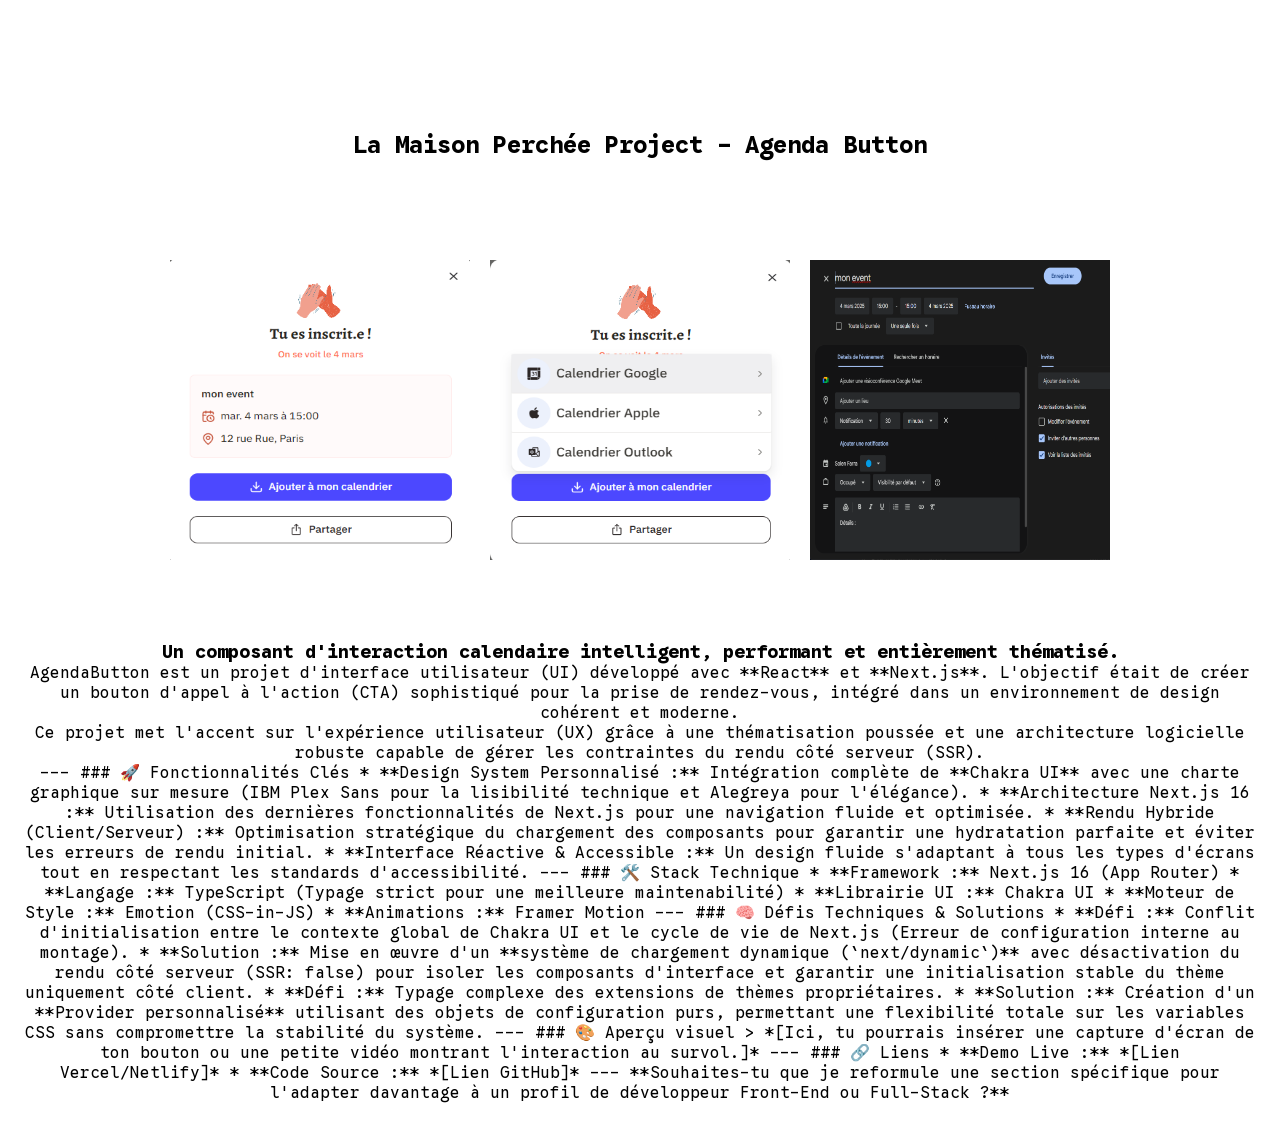
==== docs/portefolio_mon-premier-site.html @ 7d2d6cd6 "maj" ====
<!DOCTYPE html>
<html lang="en">
<head>
    <meta charset="UTF-8">
    <meta name="viewport" content="width=device-width, initial-scale=1.0">
    <title>Portefolio</title>
    <link rel="stylesheet" href="mon-premier-site-style.css">
</head>
<body class="port-body">
    <section class="port-section1">
            <h1 class="port-h1">La Maison Perchée Project - Agenda Button</h1>
    </section>
    <section class="port-section">
            <div class="port-image">
                <img src="img/screen_agendabutton1.png" >
                <img src="img/screen_agendabutton2.png">
                <img src="img/screen_agendabutton3.png">
            </div> 
            <div>

<h3><strong>Un composant d'interaction calendaire intelligent, performant et entièrement thématisé.</strong></h3>


<p>AgendaButton est un projet d'interface utilisateur (UI) développé avec **React** et **Next.js**. L'objectif était de créer un bouton d'appel à l'action (CTA) sophistiqué pour la prise de rendez-vous, intégré dans un environnement de design cohérent et moderne.
    <br>
Ce projet met l'accent sur l'expérience utilisateur (UX) grâce à une thématisation poussée et une architecture logicielle robuste capable de gérer les contraintes du rendu côté serveur (SSR).</p>

---

### 🚀 Fonctionnalités Clés

* **Design System Personnalisé :** Intégration complète de **Chakra UI** avec une charte graphique sur mesure (IBM Plex Sans pour la lisibilité technique et Alegreya pour l'élégance).
* **Architecture Next.js 16 :** Utilisation des dernières fonctionnalités de Next.js pour une navigation fluide et optimisée.
* **Rendu Hybride (Client/Serveur) :** Optimisation stratégique du chargement des composants pour garantir une hydratation parfaite et éviter les erreurs de rendu initial.
* **Interface Réactive & Accessible :** Un design fluide s'adaptant à tous les types d'écrans tout en respectant les standards d'accessibilité.

---

### 🛠️ Stack Technique

* **Framework :** Next.js 16 (App Router)
* **Langage :** TypeScript (Typage strict pour une meilleure maintenabilité)
* **Librairie UI :** Chakra UI
* **Moteur de Style :** Emotion (CSS-in-JS)
* **Animations :** Framer Motion

---

### 🧠 Défis Techniques & Solutions

* **Défi :** Conflit d'initialisation entre le contexte global de Chakra UI et le cycle de vie de Next.js (Erreur de configuration interne au montage).
* **Solution :** Mise en œuvre d'un **système de chargement dynamique (`next/dynamic`)** avec désactivation du rendu côté serveur (SSR: false) pour isoler les composants d'interface et garantir une initialisation stable du thème uniquement côté client.
* **Défi :** Typage complexe des extensions de thèmes propriétaires.
* **Solution :** Création d'un **Provider personnalisé** utilisant des objets de configuration purs, permettant une flexibilité totale sur les variables CSS sans compromettre la stabilité du système.

---

### 🎨 Aperçu visuel

> *[Ici, tu pourrais insérer une capture d'écran de ton bouton ou une petite vidéo montrant l'interaction au survol.]*

---

### 🔗 Liens

* **Demo Live :** *[Lien Vercel/Netlify]*
* **Code Source :** *[Lien GitHub]*

---

**Souhaites-tu que je reformule une section spécifique pour l'adapter davantage à un profil de développeur Front-End ou Full-Stack ?**
                </p>
            </div>
    </section>
</body>
</html>
---- docs/mon-premier-site-style.css ----
@import url('https://fonts.googleapis.com/css2?family=Google+Sans+Code:ital,wght@0,300..800;1,300..800&display=swap');
@import url('https://fonts.googleapis.com/css2?family=Google+Sans+Code:ital,wght@0,300..800;1,300..800&family=Italiana&family=Poppins:ital,wght@0,100;0,200;0,300;0,400;0,500;0,600;0,700;0,800;0,900;1,100;1,200;1,300;1,400;1,500;1,600;1,700;1,800;1,900&display=swap');


/* Reset CSS */

* { margin: 0; padding: 0; }

/* Contenu de la Page Principale */

.pp-body {
	background-image: url(img/pexels-brett-sayles-4066118.jpg);
	background-size: cover;
	height: 100vh;
  font-family: "Google Sans Code", monospace;
  font-optical-sizing: auto;
  font-style: normal;

  display: grid;
  grid-template-columns: repeat(5, 1fr);
  grid-template-rows: repeat(5, 1fr);
  grid-column-gap: 0px;
  grid-row-gap: 0px;
  align-items: center;

} 

.pp-header { grid-area: 1 / 1 / 2 / 2;
            font-family: "Poppins", sans-serif;
            font-weight: 400;
            font-style: normal;
            display: flex;
            justify-content: center;
            align-items: center;
            font-size:30px;}
.div1 { grid-area: 3 / 2 / 4 / 3; }
.div2 { grid-area: 3 / 3 / 4 / 4; 
        align-content: center; }
.div3 { grid-area: 3 / 4 / 4 / 5; }
.pp-nav { grid-area: 1 / 5 / 2 / 6;
          font-family: "Poppins", sans-serif;
          font-weight: 400;
          font-style: normal;
          display: flex;
          justify-content: center;
          align-items: center; }
.pp-footer{grid-area: 5 / 3 / 6 / 4;
          color: rgb(0, 0, 0);
          padding-top: 50px;
          font-family: "Google Sans Code", monospace;
          font-optical-sizing: auto;
          font-style: normal;
          font-size: 80%;
          display: flex;
          flex-direction: column;
          justify-content: end;
          align-items: center; }


.pp-p{ 
  font-size: 80px;
  color: #ffffff;
  text-align: center;
  justify-content: center;
  font-family: "Google Sans Code", monospace;
  font-optical-sizing: auto;
  font-style: normal;

}

.pp-ul{
  list-style-type: none;
  text-align: center;
} 

.pp-ul2{
  list-style-type: none;
  text-align: center;
  display: flex;

}

.pp-li{
  margin: 20px;
  font-family: "Poppins", sans-serif;
  font-weight: 400;
  font-style: normal; 
  font-size: 30px;
}

.pp-a {
  outline: none;
  text-decoration: none;
  
}

.pp-a:link {
  color: #000000;
}

.pp-a:visited {
  color: #000000;
}


@media ((min-width: 768px) and (max-width: 1440px)) {
  .pp-p{ 
  font-size: 25px;}

  .pp-footer{
    font-size: 10px;}

.pp-li{
  font-size: 15px;}
}


@media ((min-width: 425px) and (max-width: 767px)) {
  .pp-body{
    background-image: url(img/pexels-brett-sayles-4066118.jpg);
    background-size: cover;
    height: 100vh;
    font-family: "Google Sans Code", monospace;
    font-optical-sizing: auto;
    font-style: normal;

    display: grid;
    grid-template-columns: repeat(3, 1fr);
    grid-template-rows: repeat(5, 1fr);
    grid-column-gap: 0px;
    grid-row-gap: 0px;
    align-items: center;}

.div1 { grid-area: 3 / 1 / 4 / 2;
        font-family: "Poppins", sans-serif;
        font-weight: 400;
        font-style: normal;
        display: flex;
        justify-content: center;
        align-items: center;  }
.div2 { grid-area: 3 / 2 / 4 / 3;
        align-content: center; }
.div3 { grid-area: 3 / 3 / 4 / 4; }
.pp-header { grid-area: 1 / 1 / 2 / 2;
            font-family: "Poppins", sans-serif;
            font-weight: 400;
            font-style: normal;
            display: flex;
            justify-content: center;
            align-items: center; }
.pp-nav { grid-area: 1 / 3 / 2 / 4;
          font-family: "Poppins", sans-serif;
          font-weight: 400;
          font-style: normal;
          display: flex;
          justify-content: center;
          align-items: center; }
.pp-footer { grid-area: 5 / 2 / 6 / 3;
          color: rgb(0, 0, 0);
          padding-top: 50px;
          font-family: "Google Sans Code", monospace;
          font-optical-sizing: auto;
          font-style: normal;
          font-size: 50%;
          display: flex;
          flex-direction: column;
          justify-content: end;
          align-items: center; }
.pp-p{ 
  font-size: 20px;}

.pp-li{
  font-size: 10px;}
}




@media ((min-width: 320px) and (max-width: 424px)) {
  .pp-body {
    background-image: url(img/pexels-brett-sayles-4066118.jpg);
    background-size: cover;
    height: 100vh;
    font-family: "Google Sans Code", monospace;
    font-optical-sizing: auto;
    font-style: normal;

    display: grid;
    grid-template-columns: repeat(2, 1fr);
    grid-template-rows: repeat(7, 1fr);
    grid-column-gap: 0px;
    grid-row-gap: 0px;
    align-items: center;
}

.div1 { grid-area: 3 / 1 / 4 / 3; }
.div2 { grid-area: 4 / 1 / 5 / 3; }
.div3 { grid-area: 5 / 1 / 6 / 3; }
.pp-header { grid-area: 1 / 1 / 2 / 2;
            font-family: "Poppins", sans-serif;
            font-weight: 400;
            font-style: normal;
            display: flex;
            justify-content: center;
            align-items: center;
          font-size: 15px;}
.pp-nav { grid-area: 1 / 2 / 2 / 3;
          font-family: "Poppins", sans-serif;
          font-weight: 400;
          font-style: normal;
          display: flex;
          justify-content: center;
          align-items: center;  }
.pp-footer { grid-area: 7 / 1 / 8 / 3;
            color: rgb(0, 0, 0);
            padding-top: 50px;
            font-family: "Google Sans Code", monospace;
            font-optical-sizing: auto;
            font-style: normal;
            font-size: 50%;
            display: flex;
            flex-direction: column;
            justify-content: end;
            align-items: center; }
.pp-p{ 
  font-size: 20px;}

.pp-li{
  font-size: 10px;}
}


/* Contenu du CV version 2 */


.cv2-nav {
  display: flex;
  flex-direction: row;
  justify-content: space-evenly;
  align-items: center;
}

.cv2-ul{
  list-style: none;
  display: flex;
  justify-content: space-evenly;
  font-size:20px;
  column-gap: 300px;
  padding-top: 50px;
}

.cv2-li{
  padding:8px;
}

.cv2-li2{
  text-align: center;
}

.cv2-h1{
  text-align: center;
  padding-top: 50px;
}

.section1{
  display: flex;
  flex-direction: column;
}


section{
  /* Active le modèle Flexbox */
    display: flex;
    /* Ajoute un espacement entre l'image et le texte */
    gap: 80px;
    /* Définissez une largeur maximale (facultatif) */
    flex-direction: row-reverse;
    padding:80px;
    justify-content: center;
}

section img {
    width: 700px;
    height: 700px;
}

.cv2-div{
  display: flex;
  flex-direction: column;
}

.cv2-body{
  font-family: "Google Sans Code", monospace;
  font-optical-sizing: auto;
  font-style: normal;
  height: 100vh; width:100%;
}

.container_1{
  display: flex;
  flex-direction: column;
  gap:50px;
}


.container_2{
  max-width:800px;
  display :flex;
  flex-direction: column;
  gap: 50px;

}

.container_3{
  display: flex;
  flex-direction: column;
  justify-content: center;
  order: 1;
  gap: 50px;
}

a {
  outline: none;
  padding: 2px 1px 0;
}

a:link {
  color: #000000;
}

a:visited {
  color: #000000;
}


@media ((min-width: 768px) and (max-width: 1024px)) {
  section{
  /* Active le modèle Flexbox */
    display: flex;
    /* Ajoute un espacement entre l'image et le texte */
    gap: 80px;
    /* Définissez une largeur maximale (facultatif) */
    flex-direction: row-reverse;
    padding:80px;
    justify-content: center;
    width: 200%;}
}

@media ((min-width: 320px) and (max-width: 767px)) {
  section{
    display: flex;
    gap: 80px;
    flex-direction: row-reverse;
    padding:80px;
    justify-content: center;
    width: 1000px;}

  section img {
    width: 500px;
    height: 500px;}
}

/* Contenu de la page About Me */

#am-body{
  background-color: rgb(156, 177, 194);
}

.am-p{
  font-size: 50px;
  font-family: "Google Sans Code", monospace;
  font-optical-sizing: auto;
  font-style: normal;
  color: #ffffff;
  padding: 80px;
}


@media ((min-width: 427px) and (max-width: 1024px)) {
  .am-p{
  font-size: 30px;
  font-family: "Google Sans Code", monospace;
  font-optical-sizing: auto;
  font-style: normal;
  color: #ffffff;
  padding: 80px;
} }


@media ((min-width: 375px) and (max-width: 426px)) {
  .am-p{
  font-size: 15px;
  font-family: "Google Sans Code", monospace;
  font-optical-sizing: auto;
  font-style: normal;
  color: #ffffff;
  padding: 80px;
}}

@media ((min-width: 320px) and (max-width: 374px)) {
  .am-p{
  font-size: 10px;
  font-family: "Google Sans Code", monospace;
  font-optical-sizing: auto;
  font-style: normal;
  color: #ffffff;
  padding: 80px;
}}



/* Contenu de la page Contact Me */


#cm-body{
  background-color:rgba(44, 39, 45);
  height: 100vh; width:100%;
  display: flex;
  flex-direction: column;
  justify-content: center;
  align-items: center;
  gap:30px;
}

.cm-ul {
    list-style-type: none;
    padding-top: 100px;
    font-family: "Google Sans Code", monospace;
    font-optical-sizing: auto;
    font-style: normal;
    font-size:50px;
    color: #ffffff;
}

.cm-li{
  padding-bottom:80px;
}


/* .cm-nav{
  padding-top:100px;
} */


@media ((min-width: 320px) and (max-width: 426px)) {
  .cm-ul {
    list-style-type: none;
    padding-top: 50px;
    font-family: "Google Sans Code", monospace;
    font-optical-sizing: auto;
    font-style: normal;
    font-size: 20px;
    color: #ffffff;
}}


/* Contenu de la page Portefolio */

.port-section1{
  display: flex;
  flex-direction: column;
}

.port-body{
  font-family: "Google Sans Code", monospace;
  font-optical-sizing: auto;
  font-style: normal;
  height: 100vh; width:100%;
}

.port-h1{
  text-align: center;
  padding-top: 50px;
}

.port-image{
  display: flex;
  justify-content: center;
  text-align: center;
  gap: 20px;
}

.port-image img{
  width:300px; height: 300px;
}

.port-section{
  /* Active le modèle Flexbox */
    display: flex;
    /* Ajoute un espacement entre l'image et le texte */
    gap: 80px;
    /* Définissez une largeur maximale (facultatif) */
    flex-direction: column;
    padding:20px;
    justify-content: center;
    text-align: center;
}
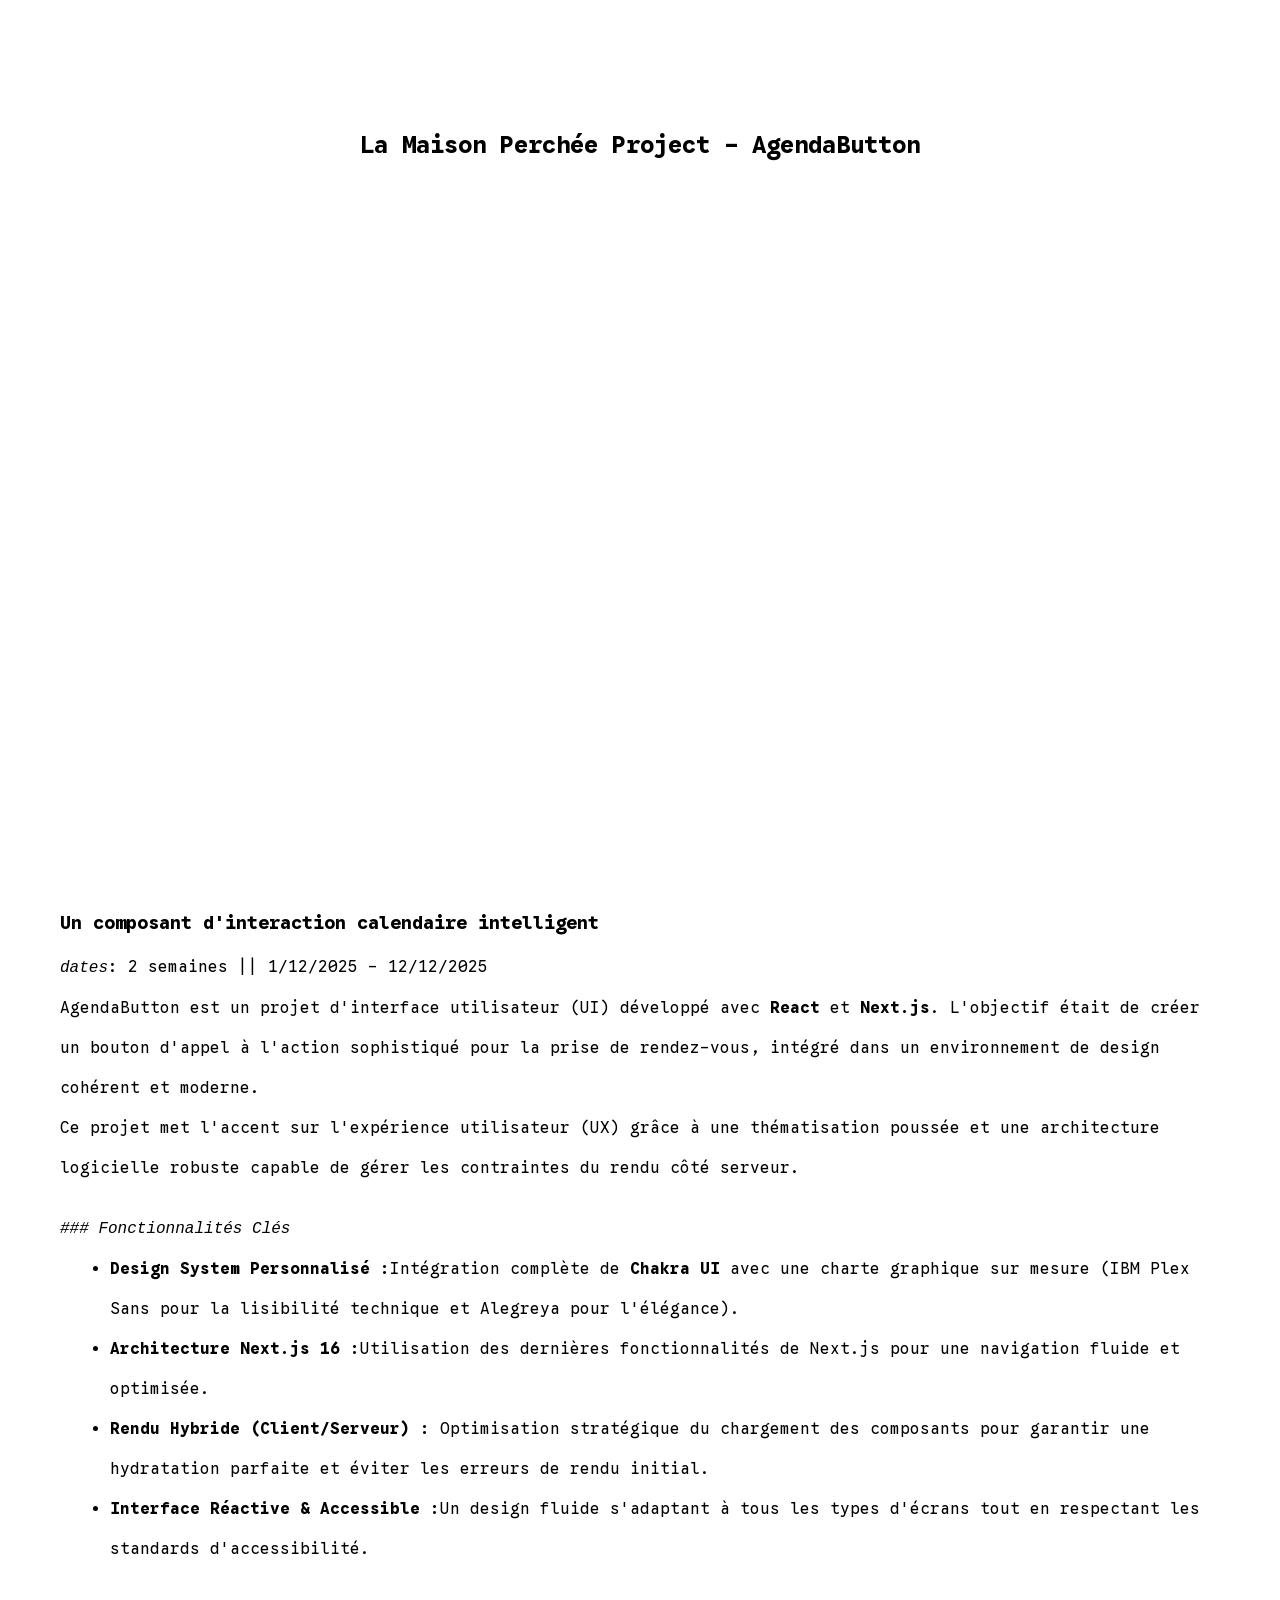
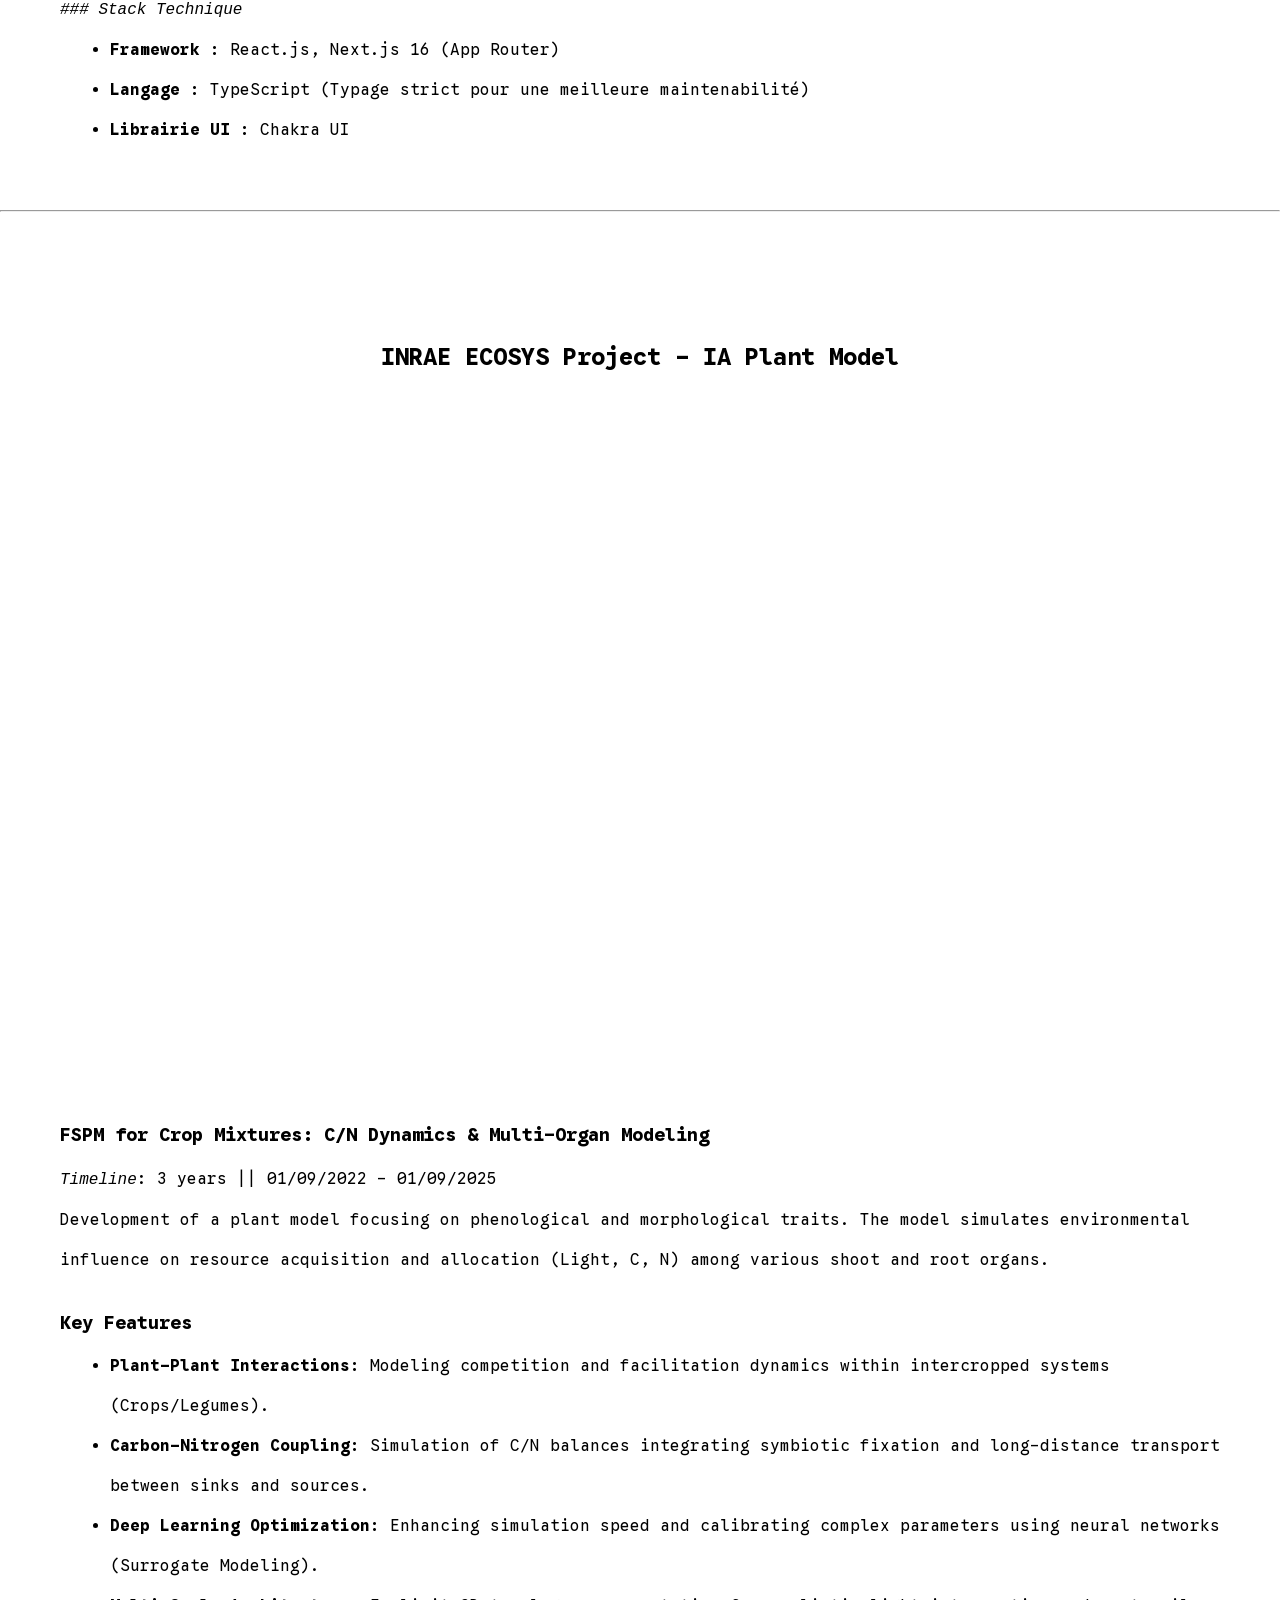
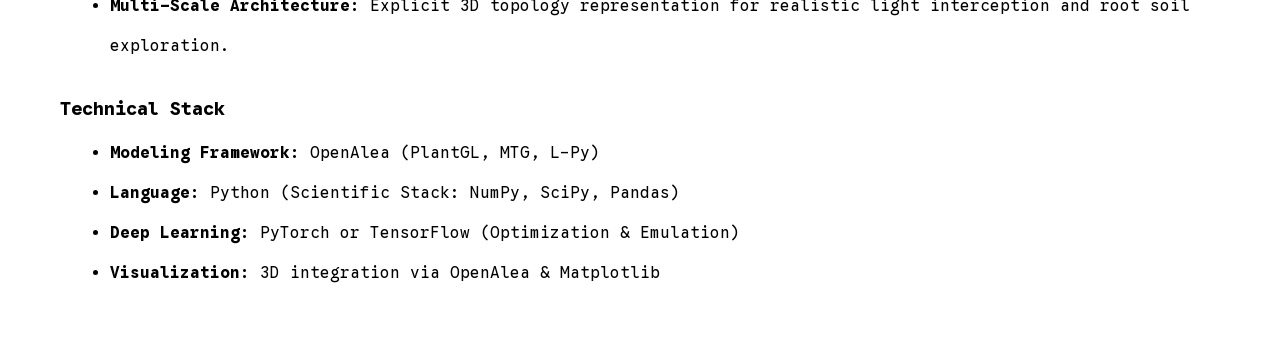
==== commit 2e6aad09: "maj" ====
--- a/docs/portefolio_mon-premier-site.html
+++ b/docs/portefolio_mon-premier-site.html
@@ -8,68 +8,77 @@
 </head>
 <body class="port-body">
     <section class="port-section1">
-            <h1 class="port-h1">La Maison Perchée Project - Agenda Button</h1>
+            <h1 class="port-h1">La Maison Perchée Project - AgendaButton</h1>
     </section>
     <section class="port-section">
             <div class="port-image">
-                <img src="img/screen_agendabutton1.png" >
-                <img src="img/screen_agendabutton2.png">
-                <img src="img/screen_agendabutton3.png">
+                <video class="port-video" src="video/cursorful-video-1769172792412.mp4" autoplay loop></video>
             </div> 
-            <div>
+            <div class="cards">
+                <div class="card1">
 
-<h3><strong>Un composant d'interaction calendaire intelligent, performant et entièrement thématisé.</strong></h3>
+                    <h3><strong>Un composant d'interaction calendaire intelligent</strong></h3>
 
+                    <p><i>dates</i>: 2 semaines || 1/12/2025 - 12/12/2025</p>
 
-<p>AgendaButton est un projet d'interface utilisateur (UI) développé avec **React** et **Next.js**. L'objectif était de créer un bouton d'appel à l'action (CTA) sophistiqué pour la prise de rendez-vous, intégré dans un environnement de design cohérent et moderne.
-    <br>
-Ce projet met l'accent sur l'expérience utilisateur (UX) grâce à une thématisation poussée et une architecture logicielle robuste capable de gérer les contraintes du rendu côté serveur (SSR).</p>
+                    <p>AgendaButton est un projet d'interface utilisateur (UI) développé avec <strong>React</strong> et <strong>Next.js</strong>. L'objectif était de créer un bouton d'appel à l'action sophistiqué pour la prise de rendez-vous, intégré dans un environnement de design cohérent et moderne.<br>
+                    Ce projet met l'accent sur l'expérience utilisateur (UX) grâce à une thématisation poussée et une architecture logicielle robuste capable de gérer les contraintes du rendu côté serveur.</p>
+                </div>
+                <div class="card2">
+                    <p><i>### Fonctionnalités Clés</i>
+                        <ul>
+                            <li><strong>Design System Personnalisé :</strong>Intégration complète de <strong>Chakra UI</strong> avec une charte graphique sur mesure (IBM Plex Sans pour la lisibilité technique et Alegreya pour l'élégance).</li> 
+                            <li><strong>Architecture Next.js 16 :</strong>Utilisation des dernières fonctionnalités de Next.js pour une navigation fluide et optimisée.</li>
+                            <li><strong>Rendu Hybride (Client/Serveur) :</strong> Optimisation stratégique du chargement des composants pour garantir une hydratation parfaite et éviter les erreurs de rendu initial.</li>
+                            <li><strong>Interface Réactive & Accessible :</strong>Un design fluide s'adaptant à tous les types d'écrans tout en respectant les standards d'accessibilité.</li>
+                        </ul>
+                    </p>
+                </div>
+                <div class="card3">
+                    <p><i>### Stack Technique</i>
+                        <ul>
+                            <li><strong>Framework :</strong> React.js, Next.js 16 (App Router)</li>
+                            <li><strong>Langage :</strong> TypeScript (Typage strict pour une meilleure maintenabilité)</li>
+                            <li><strong>Librairie UI :</strong> Chakra UI</li>
+                        </ul>
+                    </p>
+                </div>
+            </div>    
+    </section>
+<hr>
+    <section class="port-section2">
+            <h1 class="port-h1">INRAE ECOSYS Project - IA Plant Model</h1>
+    </section>
+    <section class="port-section">
+            <div class="port-image">
+                <video class="port-video" src="video/cursorful-video-1769172792412.mp4" autoplay loop></video>
+            </div> 
+            <div class="cards">
+                <div class="card1">
+                    <h3><strong>FSPM for Crop Mixtures: C/N Dynamics & Multi-Organ Modeling</strong></h3>
+                    <p><i>Timeline</i>: 3 years || 01/09/2022 - 01/09/2025</p>
+                    <p>Development of a plant model focusing on phenological and morphological traits. The model simulates environmental influence on resource acquisition and allocation (Light, C, N) among various shoot and root organs.</p>
+                </div>
 
----
+                <div class="card2">
+                    <h3>Key Features</h3>
+                    <ul>
+                        <li><strong>Plant-Plant Interactions:</strong> Modeling competition and facilitation dynamics within intercropped systems (Crops/Legumes).</li>
+                        <li><strong>Carbon-Nitrogen Coupling:</strong> Simulation of C/N balances integrating symbiotic fixation and long-distance transport between sinks and sources.</li>
+                        <li><strong>Deep Learning Optimization:</strong> Enhancing simulation speed and calibrating complex parameters using neural networks (Surrogate Modeling).</li>
+                        <li><strong>Multi-Scale Architecture:</strong> Explicit 3D topology representation for realistic light interception and root soil exploration.</li>
+                    </ul>
+                </div>
 
-### 🚀 Fonctionnalités Clés
-
-* **Design System Personnalisé :** Intégration complète de **Chakra UI** avec une charte graphique sur mesure (IBM Plex Sans pour la lisibilité technique et Alegreya pour l'élégance).
-* **Architecture Next.js 16 :** Utilisation des dernières fonctionnalités de Next.js pour une navigation fluide et optimisée.
-* **Rendu Hybride (Client/Serveur) :** Optimisation stratégique du chargement des composants pour garantir une hydratation parfaite et éviter les erreurs de rendu initial.
-* **Interface Réactive & Accessible :** Un design fluide s'adaptant à tous les types d'écrans tout en respectant les standards d'accessibilité.
-
----
-
-### 🛠️ Stack Technique
-
-* **Framework :** Next.js 16 (App Router)
-* **Langage :** TypeScript (Typage strict pour une meilleure maintenabilité)
-* **Librairie UI :** Chakra UI
-* **Moteur de Style :** Emotion (CSS-in-JS)
-* **Animations :** Framer Motion
-
----
-
-### 🧠 Défis Techniques & Solutions
-
-* **Défi :** Conflit d'initialisation entre le contexte global de Chakra UI et le cycle de vie de Next.js (Erreur de configuration interne au montage).
-* **Solution :** Mise en œuvre d'un **système de chargement dynamique (`next/dynamic`)** avec désactivation du rendu côté serveur (SSR: false) pour isoler les composants d'interface et garantir une initialisation stable du thème uniquement côté client.
-* **Défi :** Typage complexe des extensions de thèmes propriétaires.
-* **Solution :** Création d'un **Provider personnalisé** utilisant des objets de configuration purs, permettant une flexibilité totale sur les variables CSS sans compromettre la stabilité du système.
-
----
-
-### 🎨 Aperçu visuel
-
-> *[Ici, tu pourrais insérer une capture d'écran de ton bouton ou une petite vidéo montrant l'interaction au survol.]*
-
----
-
-### 🔗 Liens
-
-* **Demo Live :** *[Lien Vercel/Netlify]*
-* **Code Source :** *[Lien GitHub]*
-
----
-
-**Souhaites-tu que je reformule une section spécifique pour l'adapter davantage à un profil de développeur Front-End ou Full-Stack ?**
-                </p>
+                <div class="card3">
+                    <h3>Technical Stack</h3>
+                    <ul>
+                        <li><strong>Modeling Framework:</strong> OpenAlea (PlantGL, MTG, L-Py)</li>
+                        <li><strong>Language:</strong> Python (Scientific Stack: NumPy, SciPy, Pandas)</li>
+                        <li><strong>Deep Learning:</strong> PyTorch or TensorFlow (Optimization & Emulation)</li>
+                        <li><strong>Visualization:</strong> 3D integration via OpenAlea & Matplotlib</li>
+                    </ul>
+                </div>
             </div>
     </section>
 </body>
--- a/docs/mon-premier-site-style.css
+++ b/docs/mon-premier-site-style.css
@@ -484,6 +484,10 @@
   width:300px; height: 300px;
 }
 
+.port-video{
+  width:1000px; 
+}
+
 .port-section{
   /* Active le modèle Flexbox */
     display: flex;
@@ -492,6 +496,18 @@
     /* Définissez une largeur maximale (facultatif) */
     flex-direction: column;
     padding:20px;
-    justify-content: center;
-    text-align: center;
+
+    line-height: 2.5;
+}
+.cards{
+  margin: 20px;
+  padding:20px;
+}
+
+.cards div{
+  padding-top: 20px;
+}
+
+.port-section ul{
+  padding-left: 50px;
 }
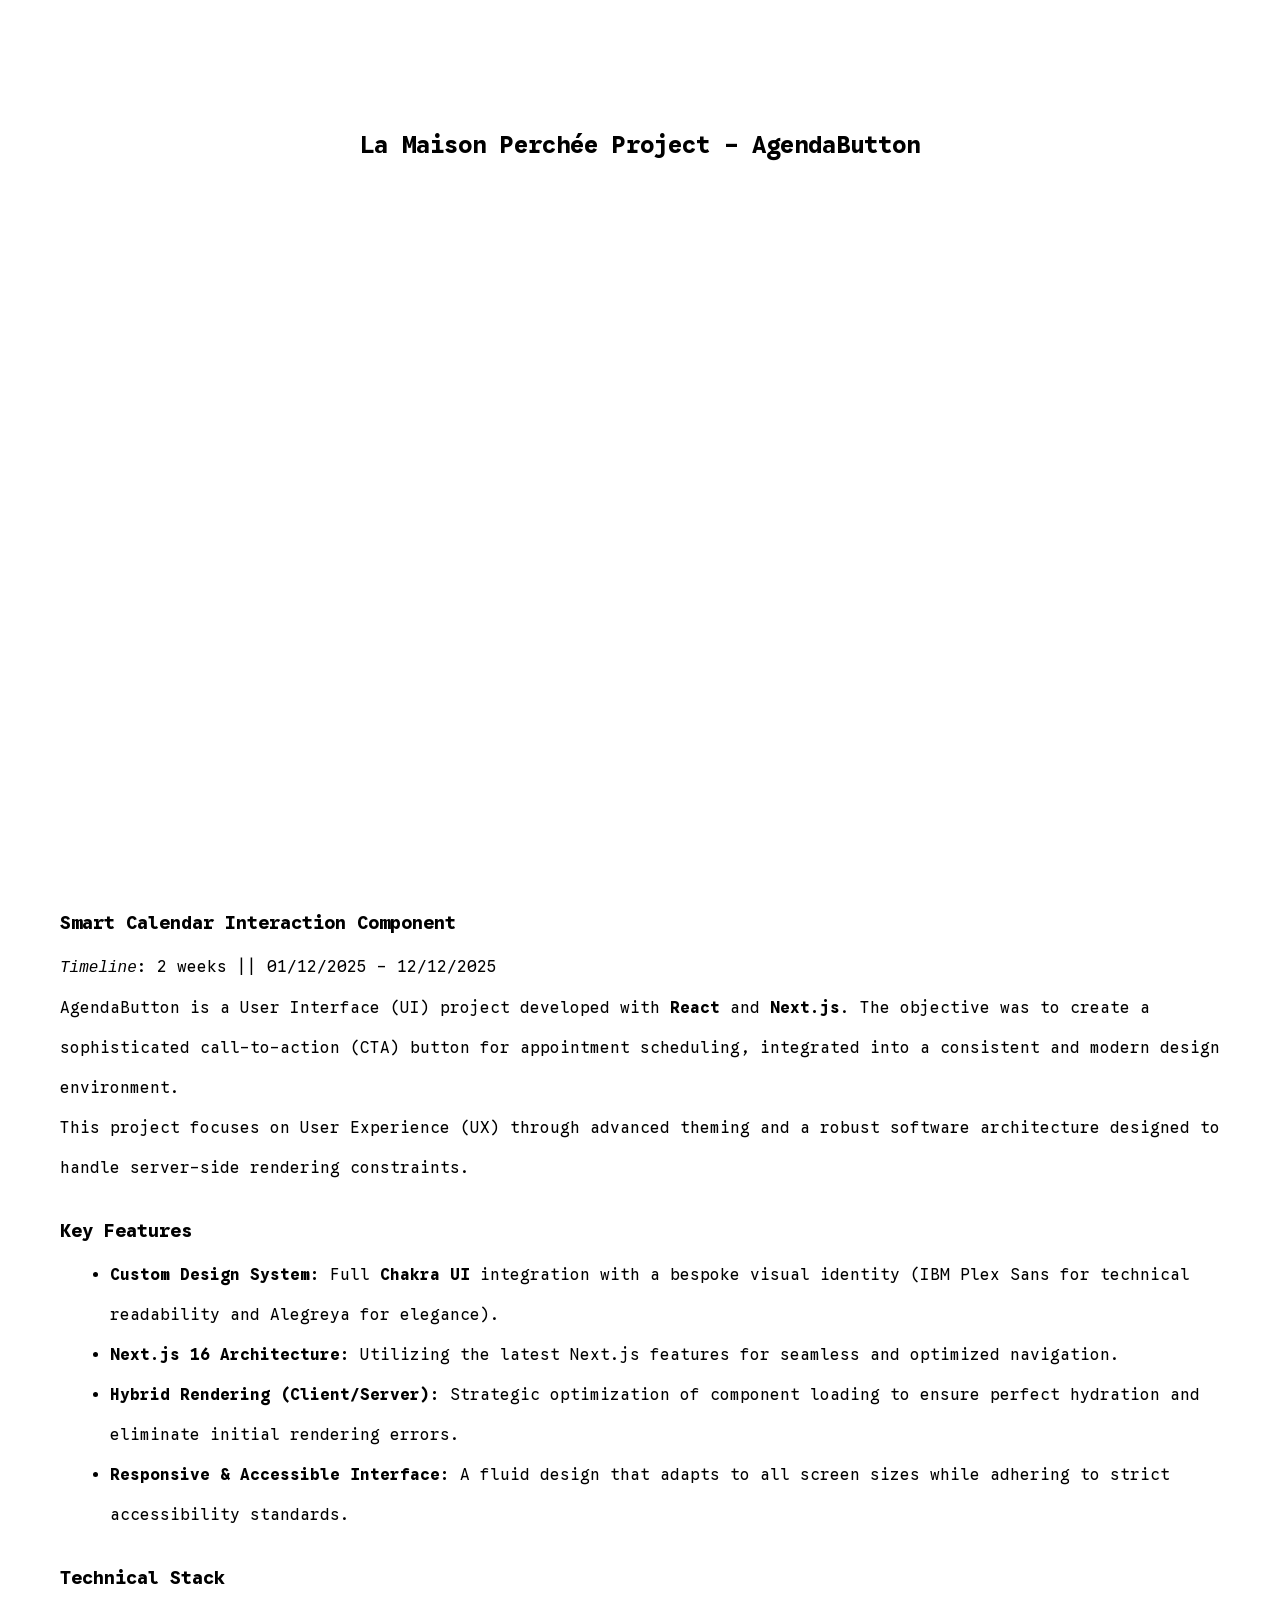
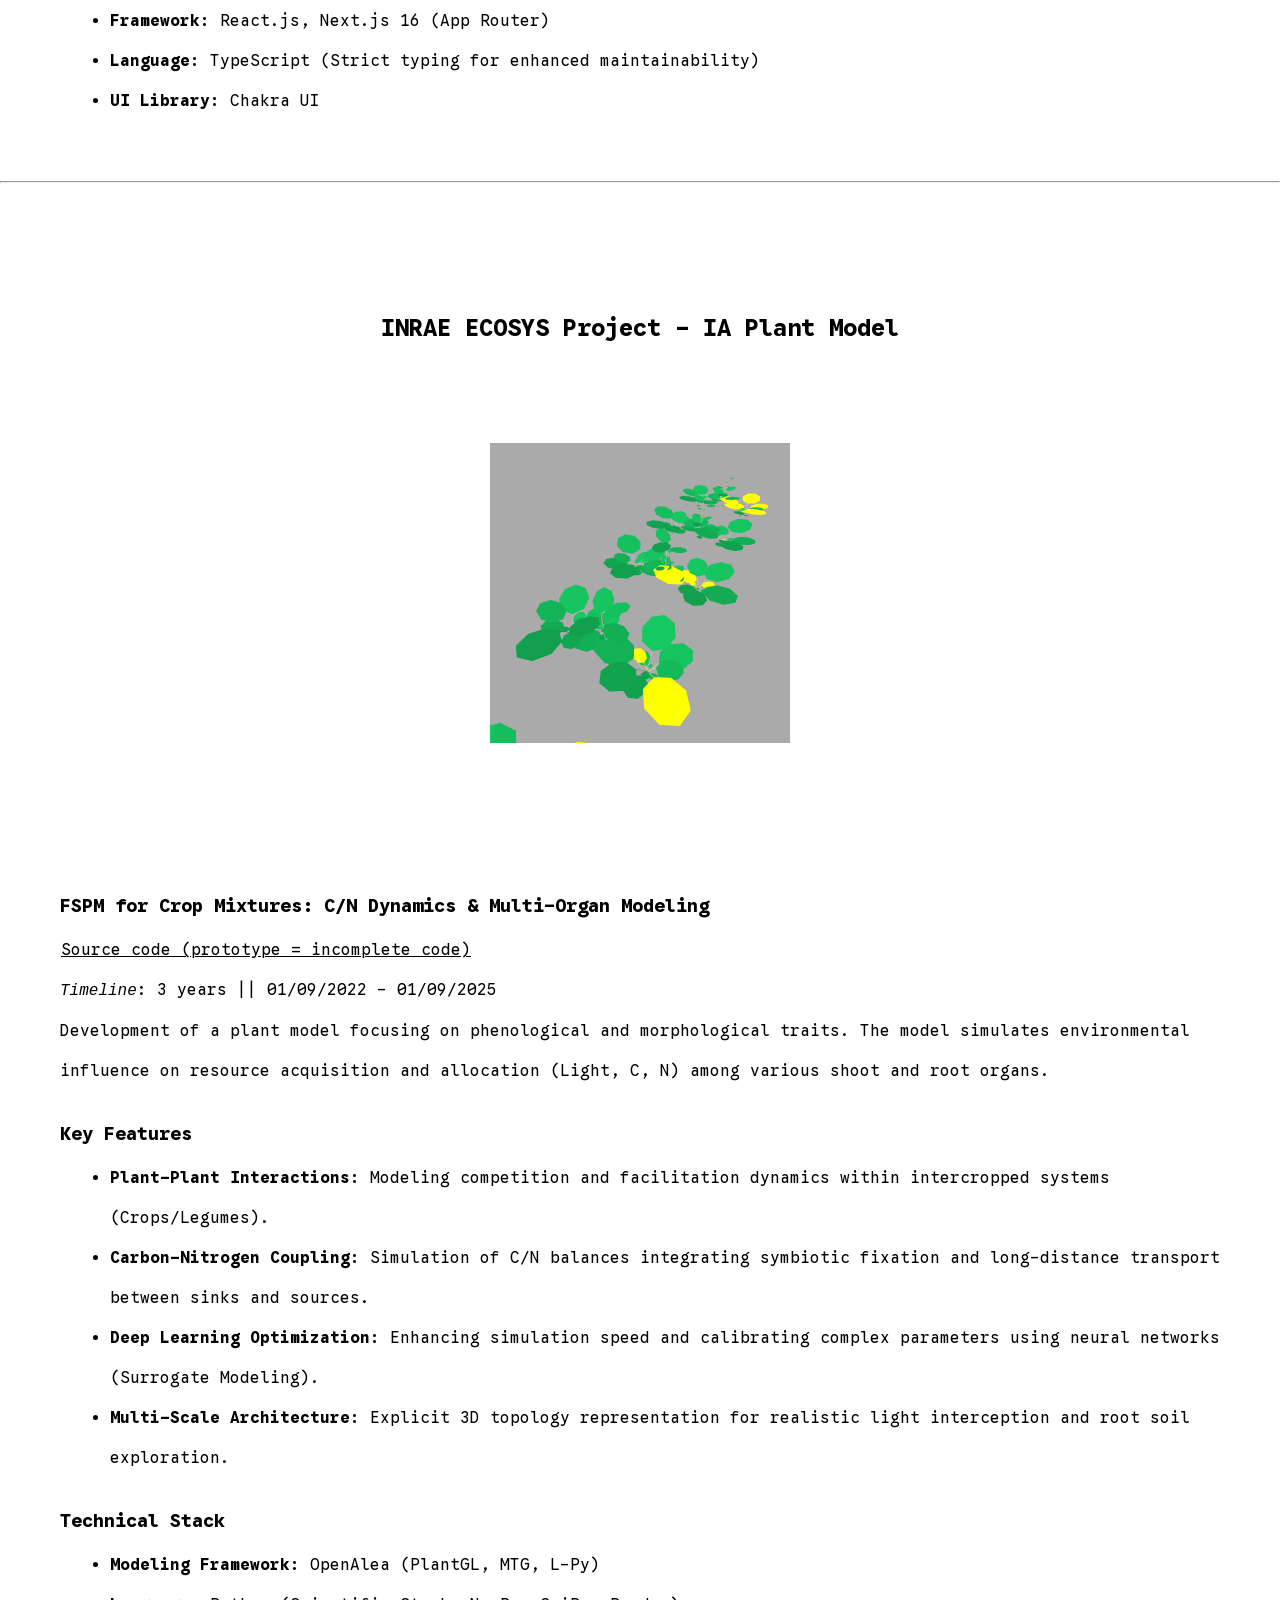
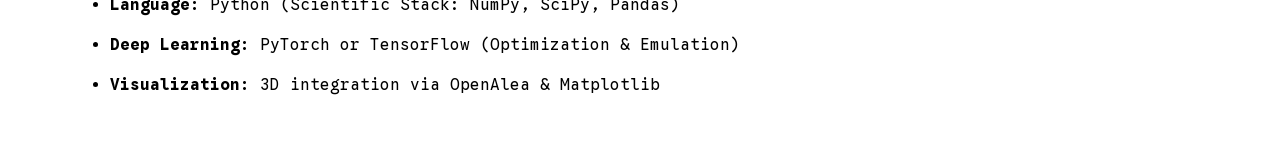
==== commit e1bc4098: "maj2" ====
--- a/docs/portefolio_mon-premier-site.html
+++ b/docs/portefolio_mon-premier-site.html
@@ -16,34 +16,31 @@
             </div> 
             <div class="cards">
                 <div class="card1">
+                    <h3><strong>Smart Calendar Interaction Component</strong></h3>
+                    <p><i>Timeline</i>: 2 weeks || 01/12/2025 - 12/12/2025</p>
+                    <p>AgendaButton is a User Interface (UI) project developed with <strong>React</strong> and <strong>Next.js</strong>. The objective was to create a sophisticated call-to-action (CTA) button for appointment scheduling, integrated into a consistent and modern design environment.<br>
+                    This project focuses on User Experience (UX) through advanced theming and a robust software architecture designed to handle server-side rendering constraints.</p>
+                </div>
 
-                    <h3><strong>Un composant d'interaction calendaire intelligent</strong></h3>
+                <div class="card2">
+                    <h3>Key Features</h3>
+                    <ul>
+                        <li><strong>Custom Design System:</strong> Full <strong>Chakra UI</strong> integration with a bespoke visual identity (IBM Plex Sans for technical readability and Alegreya for elegance).</li> 
+                        <li><strong>Next.js 16 Architecture:</strong> Utilizing the latest Next.js features for seamless and optimized navigation.</li>
+                        <li><strong>Hybrid Rendering (Client/Server):</strong> Strategic optimization of component loading to ensure perfect hydration and eliminate initial rendering errors.</li>
+                        <li><strong>Responsive & Accessible Interface:</strong> A fluid design that adapts to all screen sizes while adhering to strict accessibility standards.</li>
+                    </ul>
+                </div>
 
-                    <p><i>dates</i>: 2 semaines || 1/12/2025 - 12/12/2025</p>
-
-                    <p>AgendaButton est un projet d'interface utilisateur (UI) développé avec <strong>React</strong> et <strong>Next.js</strong>. L'objectif était de créer un bouton d'appel à l'action sophistiqué pour la prise de rendez-vous, intégré dans un environnement de design cohérent et moderne.<br>
-                    Ce projet met l'accent sur l'expérience utilisateur (UX) grâce à une thématisation poussée et une architecture logicielle robuste capable de gérer les contraintes du rendu côté serveur.</p>
+                <div class="card3">
+                    <h3>Technical Stack</h3>
+                    <ul>
+                        <li><strong>Framework:</strong> React.js, Next.js 16 (App Router)</li>
+                        <li><strong>Language:</strong> TypeScript (Strict typing for enhanced maintainability)</li>
+                        <li><strong>UI Library:</strong> Chakra UI</li>
+                    </ul>
                 </div>
-                <div class="card2">
-                    <p><i>### Fonctionnalités Clés</i>
-                        <ul>
-                            <li><strong>Design System Personnalisé :</strong>Intégration complète de <strong>Chakra UI</strong> avec une charte graphique sur mesure (IBM Plex Sans pour la lisibilité technique et Alegreya pour l'élégance).</li> 
-                            <li><strong>Architecture Next.js 16 :</strong>Utilisation des dernières fonctionnalités de Next.js pour une navigation fluide et optimisée.</li>
-                            <li><strong>Rendu Hybride (Client/Serveur) :</strong> Optimisation stratégique du chargement des composants pour garantir une hydratation parfaite et éviter les erreurs de rendu initial.</li>
-                            <li><strong>Interface Réactive & Accessible :</strong>Un design fluide s'adaptant à tous les types d'écrans tout en respectant les standards d'accessibilité.</li>
-                        </ul>
-                    </p>
-                </div>
-                <div class="card3">
-                    <p><i>### Stack Technique</i>
-                        <ul>
-                            <li><strong>Framework :</strong> React.js, Next.js 16 (App Router)</li>
-                            <li><strong>Langage :</strong> TypeScript (Typage strict pour une meilleure maintenabilité)</li>
-                            <li><strong>Librairie UI :</strong> Chakra UI</li>
-                        </ul>
-                    </p>
-                </div>
-            </div>    
+            </div>
     </section>
 <hr>
     <section class="port-section2">
@@ -51,11 +48,11 @@
     </section>
     <section class="port-section">
             <div class="port-image">
-                <video class="port-video" src="video/cursorful-video-1769172792412.mp4" autoplay loop></video>
+                <img src="img/plot_00009.png">
             </div> 
             <div class="cards">
                 <div class="card1">
-                    <h3><strong>FSPM for Crop Mixtures: C/N Dynamics & Multi-Organ Modeling</strong></h3>
+                    <h3><strong>FSPM for Crop Mixtures: C/N Dynamics & Multi-Organ Modeling</strong></h3><a href="https://github.com/Socoton/APTOS.git">Source code (prototype = incomplete code)</a>
                     <p><i>Timeline</i>: 3 years || 01/09/2022 - 01/09/2025</p>
                     <p>Development of a plant model focusing on phenological and morphological traits. The model simulates environmental influence on resource acquisition and allocation (Light, C, N) among various shoot and root organs.</p>
                 </div>
--- a/docs/mon-premier-site-style.css
+++ b/docs/mon-premier-site-style.css
@@ -262,6 +262,10 @@
   padding-top: 50px;
 }
 
+.cv2-body h2{
+  padding-bottom: 20px;
+}
+
 .section1{
   display: flex;
   flex-direction: column;
@@ -300,6 +304,14 @@
   display: flex;
   flex-direction: column;
   gap:50px;
+}
+
+.container_1 ul{
+  padding-left: 30px;;
+}
+
+.container_2 ul{
+  padding-left: 30px;;
 }
 
 
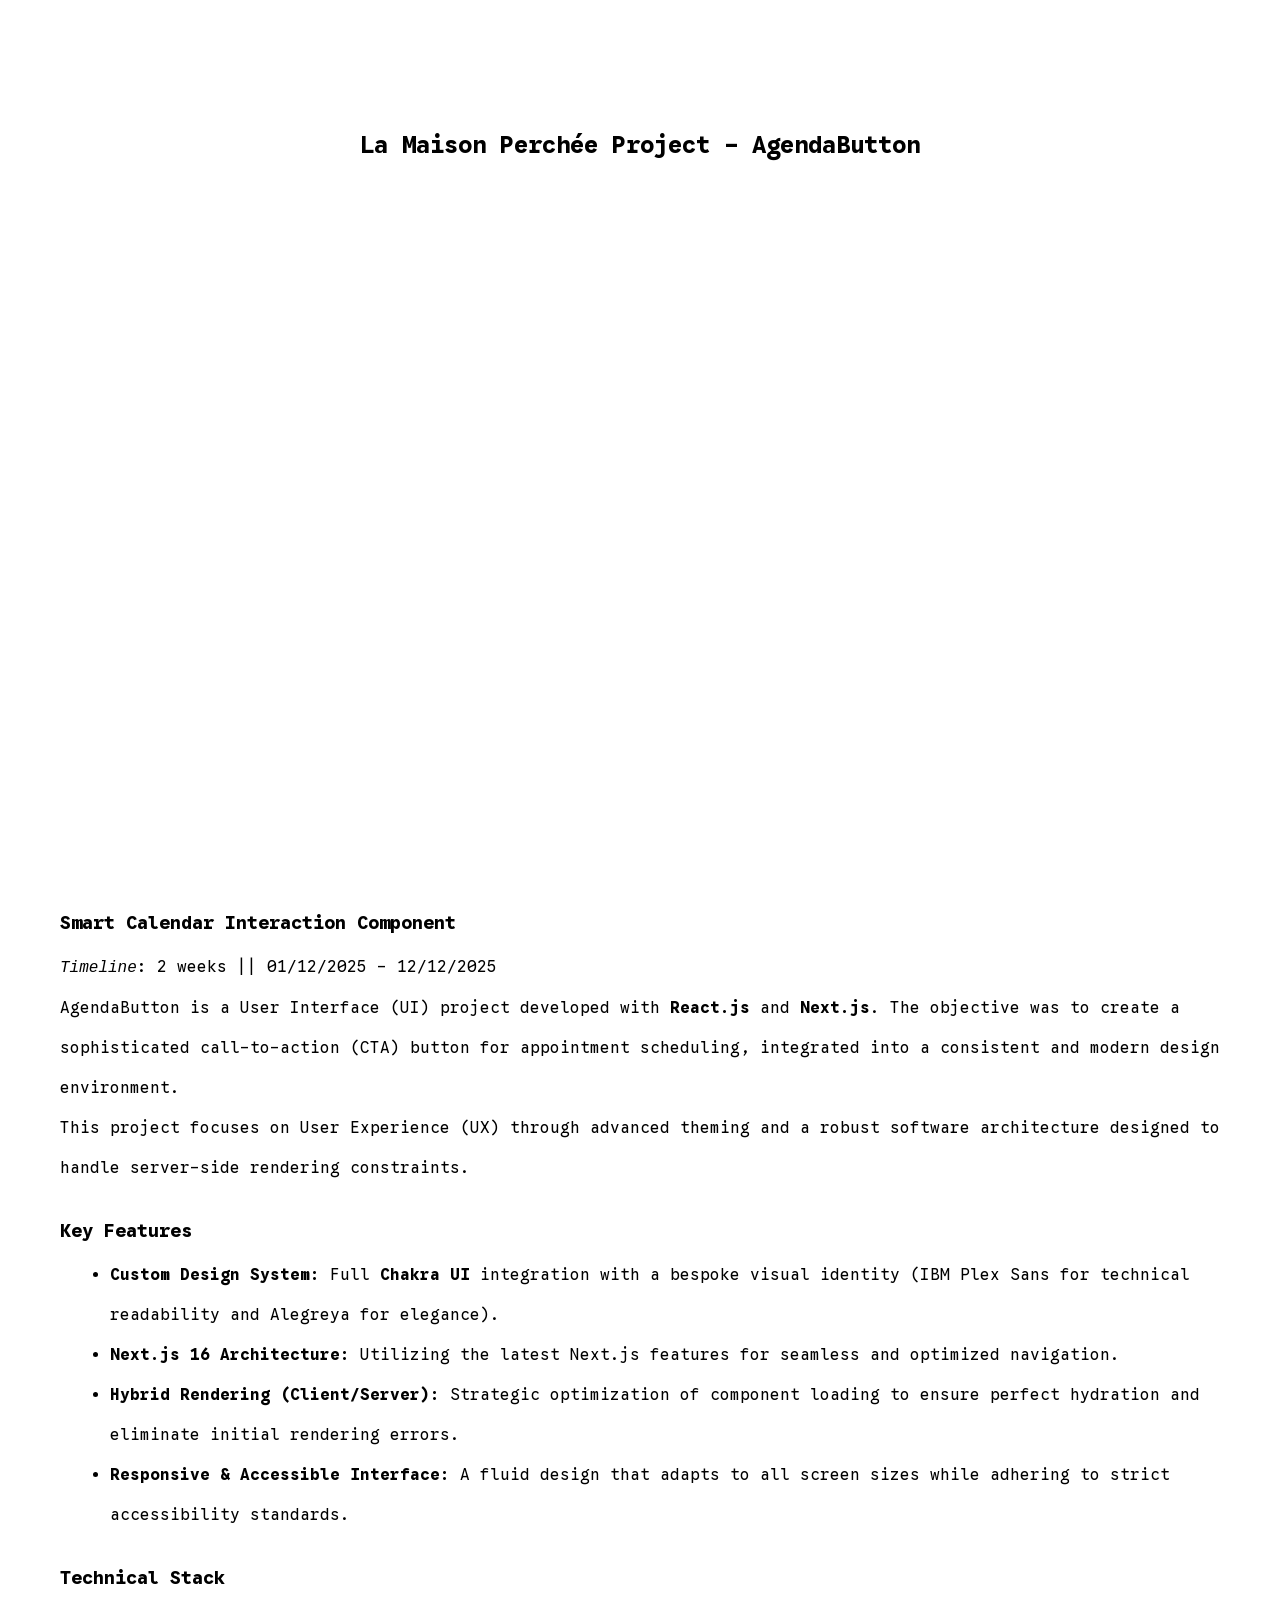
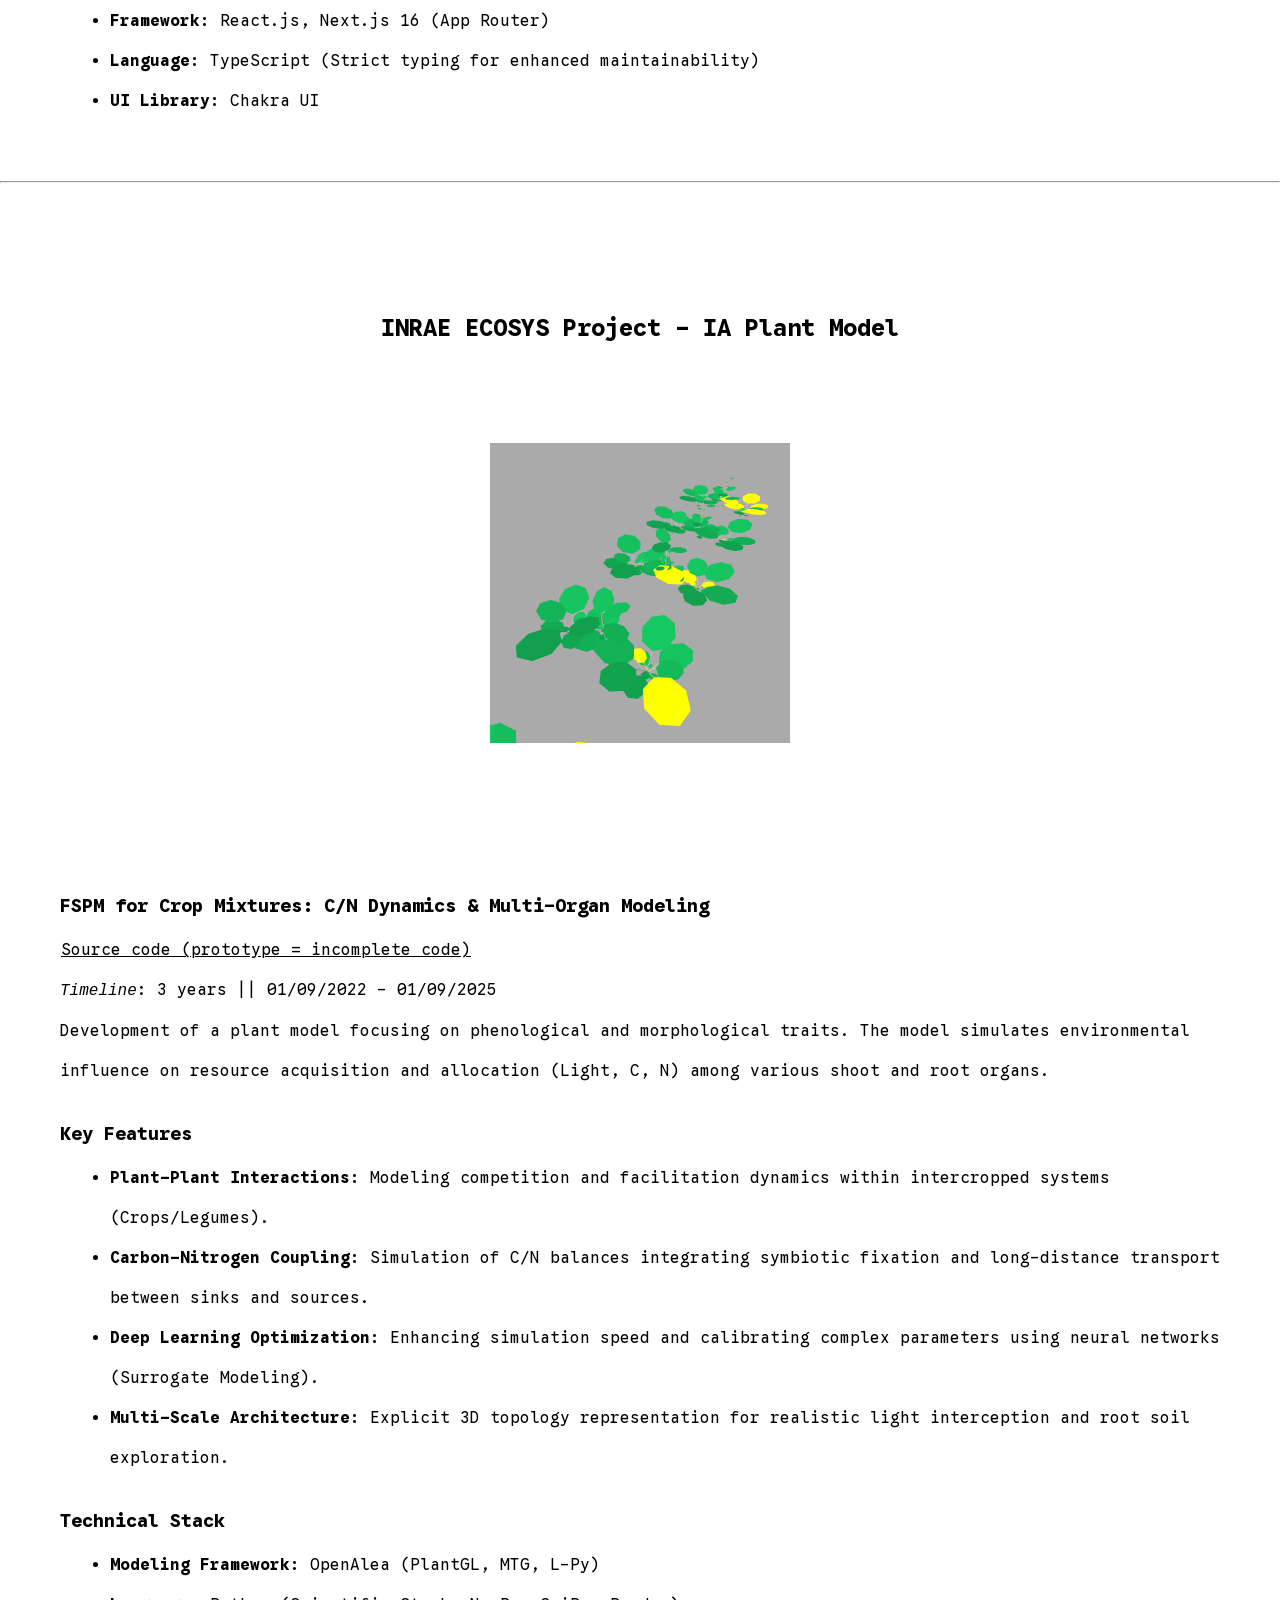
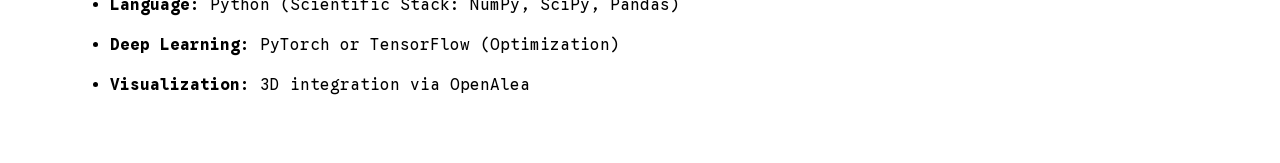
==== commit 76df67f4: "details" ====
--- a/docs/portefolio_mon-premier-site.html
+++ b/docs/portefolio_mon-premier-site.html
@@ -3,7 +3,7 @@
 <head>
     <meta charset="UTF-8">
     <meta name="viewport" content="width=device-width, initial-scale=1.0">
-    <title>Portefolio</title>
+    <title>Portfolio</title>
     <link rel="stylesheet" href="mon-premier-site-style.css">
 </head>
 <body class="port-body">
@@ -18,7 +18,7 @@
                 <div class="card1">
                     <h3><strong>Smart Calendar Interaction Component</strong></h3>
                     <p><i>Timeline</i>: 2 weeks || 01/12/2025 - 12/12/2025</p>
-                    <p>AgendaButton is a User Interface (UI) project developed with <strong>React</strong> and <strong>Next.js</strong>. The objective was to create a sophisticated call-to-action (CTA) button for appointment scheduling, integrated into a consistent and modern design environment.<br>
+                    <p>AgendaButton is a User Interface (UI) project developed with <strong>React.js</strong> and <strong>Next.js</strong>. The objective was to create a sophisticated call-to-action (CTA) button for appointment scheduling, integrated into a consistent and modern design environment.<br>
                     This project focuses on User Experience (UX) through advanced theming and a robust software architecture designed to handle server-side rendering constraints.</p>
                 </div>
 
@@ -72,8 +72,8 @@
                     <ul>
                         <li><strong>Modeling Framework:</strong> OpenAlea (PlantGL, MTG, L-Py)</li>
                         <li><strong>Language:</strong> Python (Scientific Stack: NumPy, SciPy, Pandas)</li>
-                        <li><strong>Deep Learning:</strong> PyTorch or TensorFlow (Optimization & Emulation)</li>
-                        <li><strong>Visualization:</strong> 3D integration via OpenAlea & Matplotlib</li>
+                        <li><strong>Deep Learning:</strong> PyTorch or TensorFlow (Optimization)</li>
+                        <li><strong>Visualization:</strong> 3D integration via OpenAlea</li>
                     </ul>
                 </div>
             </div>
--- a/docs/mon-premier-site-style.css
+++ b/docs/mon-premier-site-style.css
@@ -489,7 +489,6 @@
   display: flex;
   justify-content: center;
   text-align: center;
-  gap: 20px;
 }
 
 .port-image img{
@@ -497,7 +496,7 @@
 }
 
 .port-video{
-  width:1000px; 
+  width: 1000px; 
 }
 
 .port-section{
@@ -522,4 +521,10 @@
 
 .port-section ul{
   padding-left: 50px;
-}+}
+
+@media ((min-width: 768px) and (max-width: 1024px)) {
+  .port-body{
+  height: 100vh; width:50%;
+}
+}
